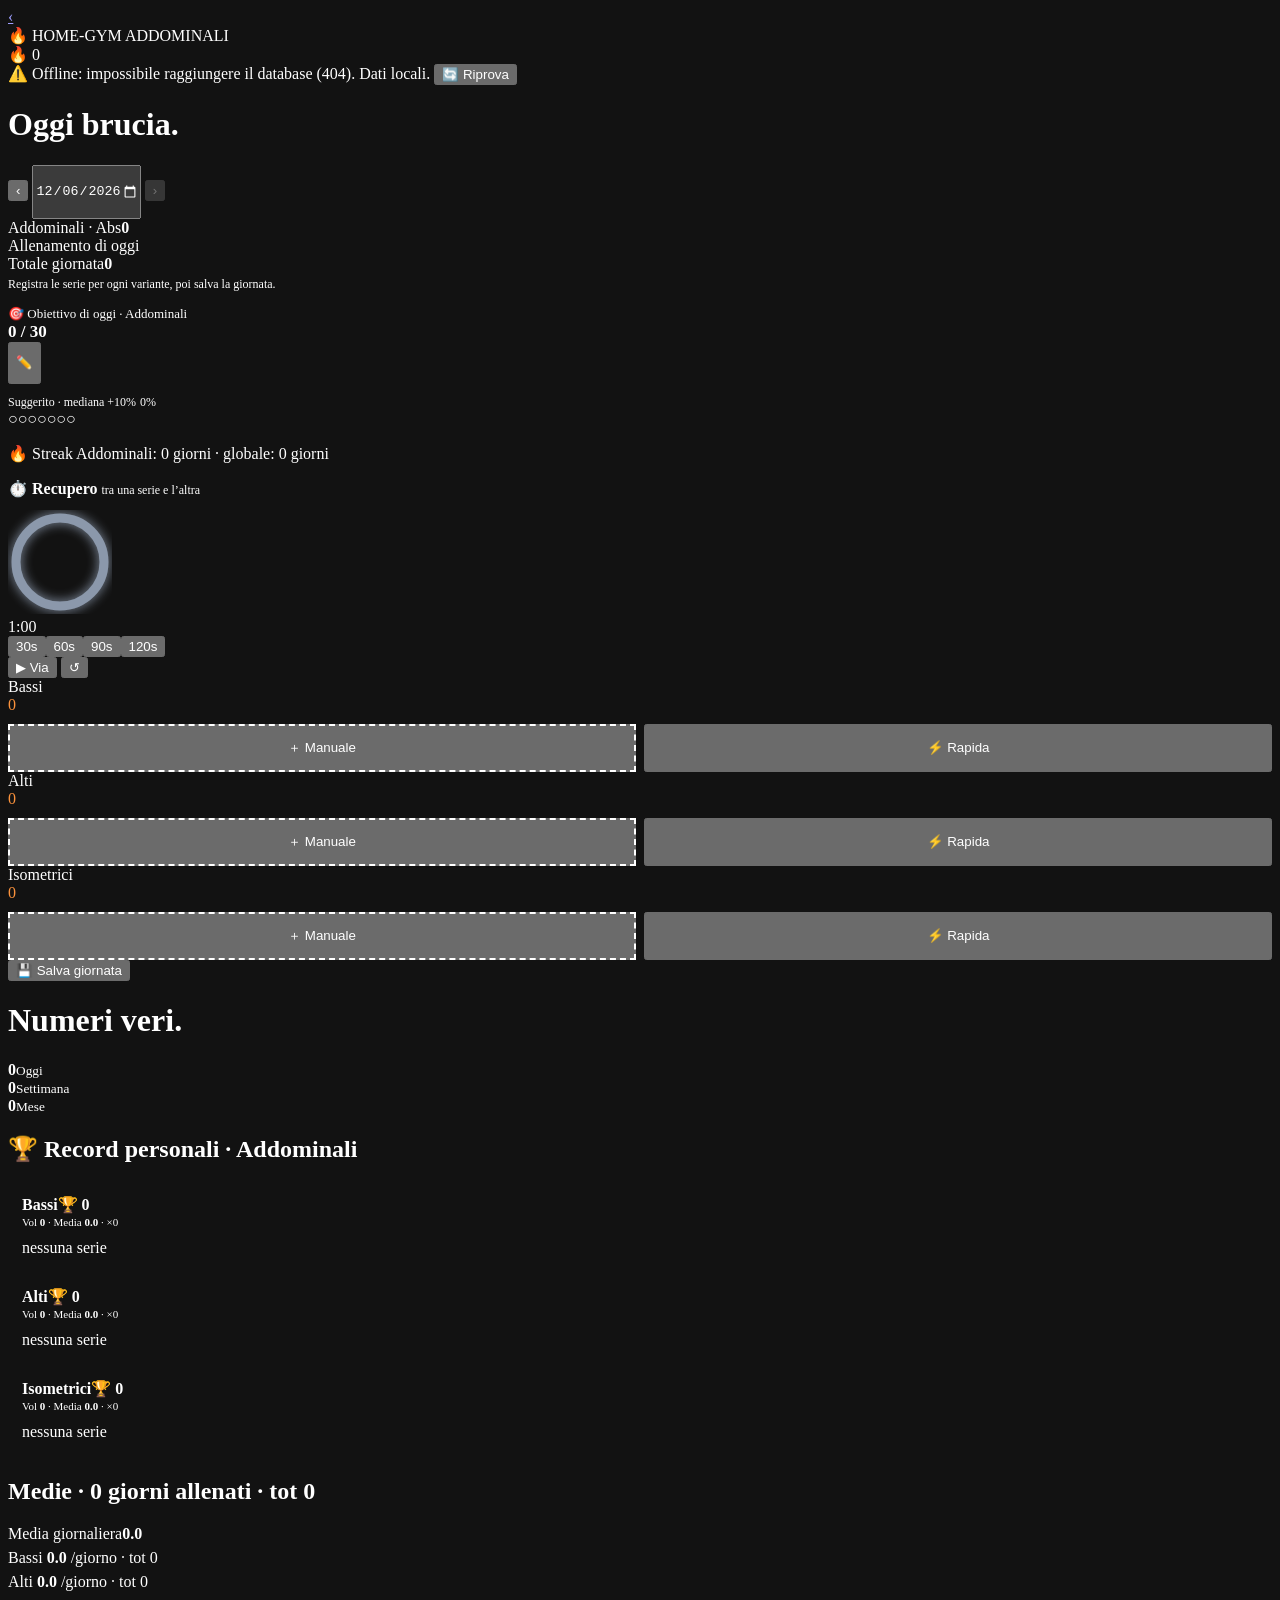
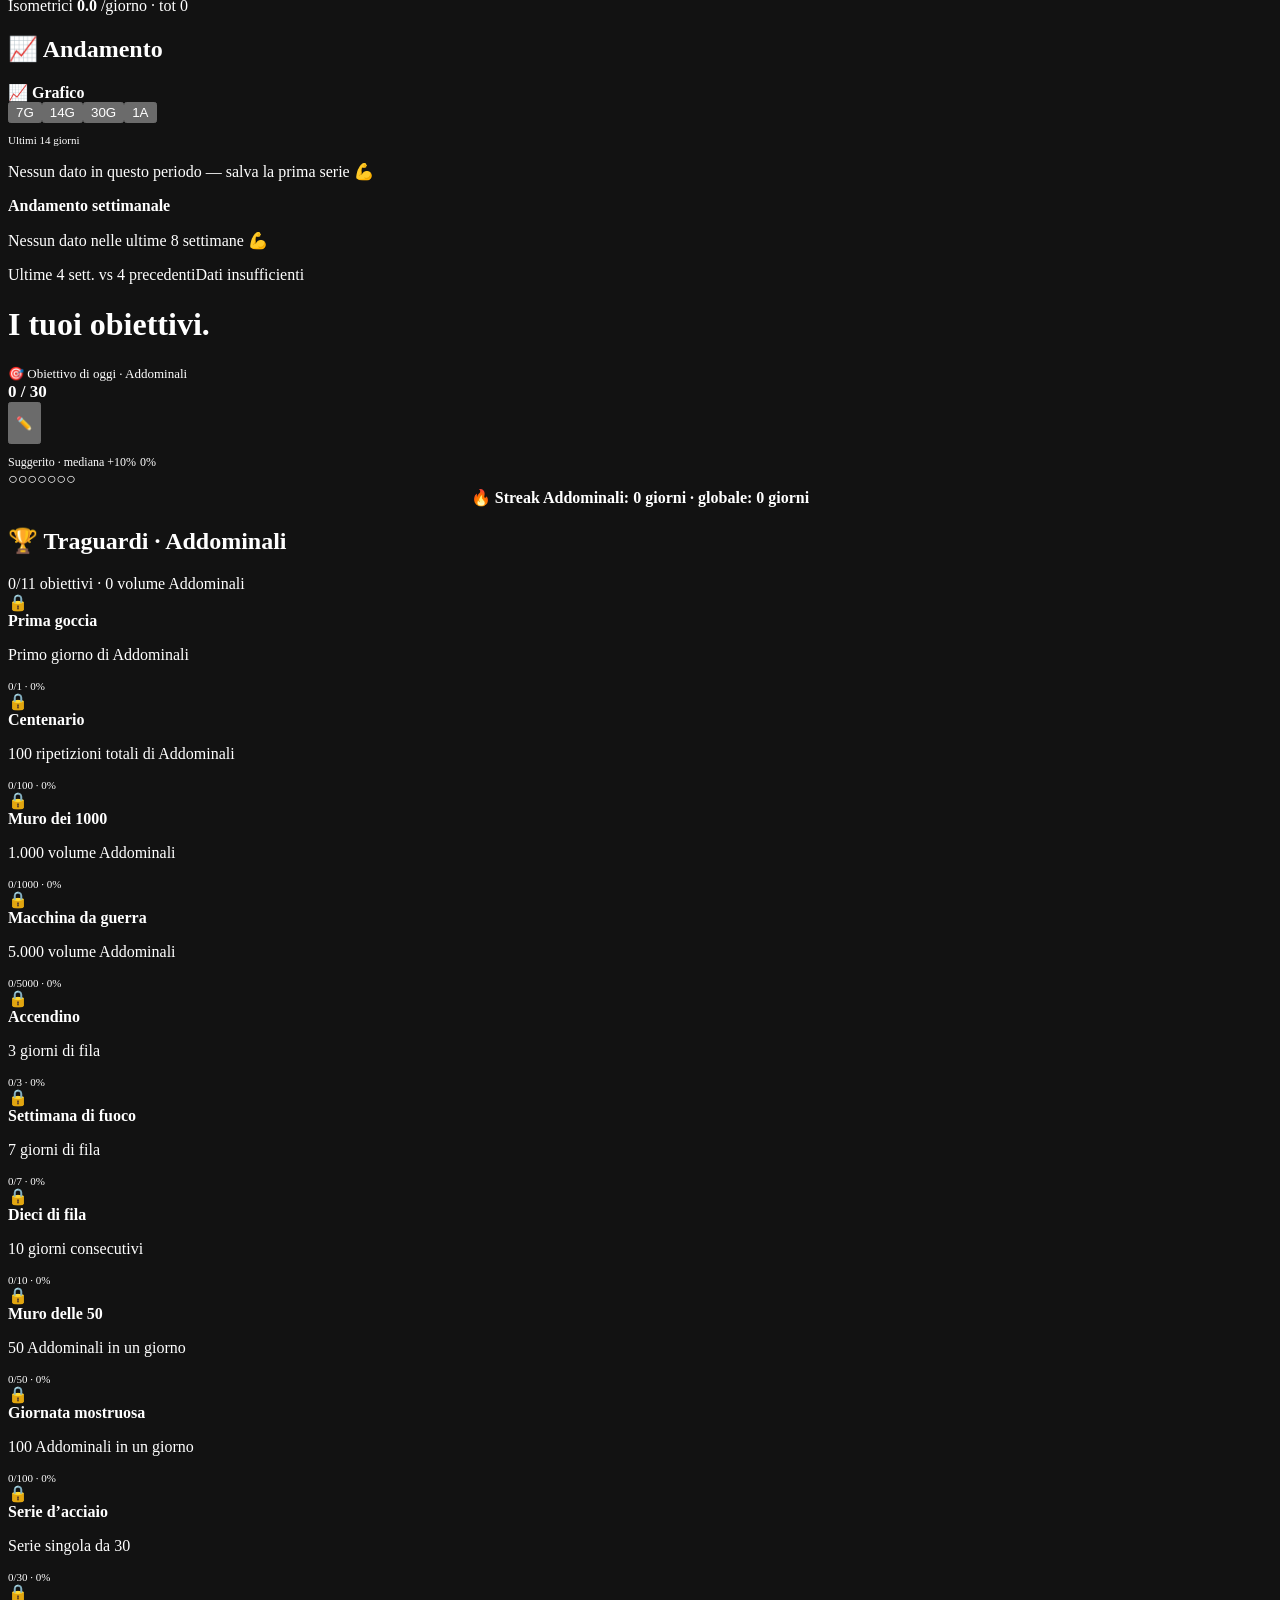
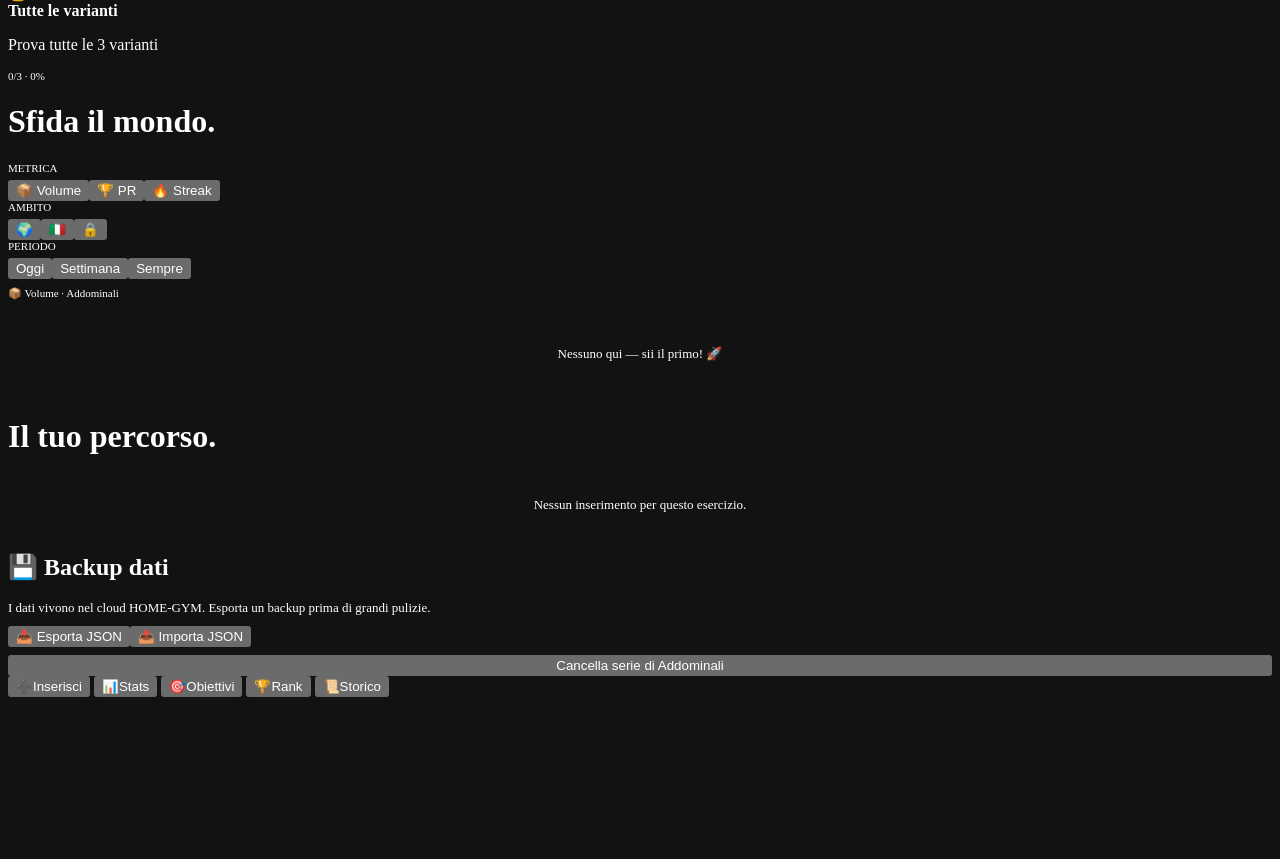
==== public/abs.html @ ecb2781e "feat: stat mini app allineate a PUSH-UP (PR con data, miglior giornata) - ordine sezioni come PUSH-U" ====
﻿<!DOCTYPE html>
<html lang="it">
<head>
<meta charset="UTF-8" />
<meta name="viewport" content="width=device-width, initial-scale=1, viewport-fit=cover" />
<meta name="theme-color" content="#04060c" />
<meta name="description" content="HOME-GYM · Addominali: streak, record, obiettivi e timer di recupero. Cloud + offline." />
<meta name="mobile-web-app-capable" content="yes" />
<meta name="apple-mobile-web-app-capable" content="yes" />
<meta name="apple-mobile-web-app-status-bar-style" content="black-translucent" />
<meta name="apple-mobile-web-app-title" content="Addominali" />
<meta name="color-scheme" content="dark" />
<link rel="manifest" href="/manifest.webmanifest" />
<link rel="icon" href="/favicon.ico" sizes="any" />
<link rel="icon" href="/favicon-32.png" type="image/png" sizes="32x32" />
<link rel="icon" href="/icon-192.png" type="image/png" sizes="192x192" />
<link rel="apple-touch-icon" href="/apple-touch-icon.png" />
<title>Addominali · HOME-GYM</title>
<link rel="stylesheet" href="app.css?v=4" />
<style>:root{--accent:#fb923c}</style>
</head>
<body data-page="exercise" data-type="Addominali">
<div id="app">
  <div class="topbar"><a class="back glass" href="index.html" aria-label="Torna alla Home">‹</a><div class="logo">🔥 HOME-GYM <span>ADDOMINALI</span></div><div class="streak-pill" id="streakPill">🔥 0</div></div>
  <div id="banner" class="hidden card warn"></div>

  <div id="sub-add" class="subtab active">
    <h1>Oggi <span class="glow-fire">brucia.</span></h1>
    <div class="datebar"><button onclick="moveDay(-1)" aria-label="Giorno precedente">‹</button><div class="dmid" onclick="goToday()" title="Torna a oggi"><b id="dayLabel">—</b><small id="daySub">—</small></div><button id="dayNext" onclick="moveDay(1)" aria-label="Giorno successivo">›</button></div>
    <div class="card hero"><span class="lbl">Addominali oggi · Abs</span><b id="heroDay">0</b><div class="meta" id="heroMeta"></div></div>
    <div class="card" id="goalCard"></div>
    <p id="streakLine" class="sub"></p>
    <div class="card" id="timerCard"></div>
    <div class="card"><div class="cat-head"><div class="cat-name"><span class="dot" style="background:#fb923c;color:#fb923c"></span>Variante <small>Addominali</small></div></div>
      <div class="vargrid" id="varGrid"></div>
      <p class="mu" id="unitHint" style="font-size:11px;font-weight:700"></p>
      <button class="qadd glass" onclick="openSheet()">⚡ Serie rapida</button>
      <div class="step-row"><button class="step" onclick="step(-5)" aria-label="Meno 5">−5</button><input id="inAmount" type="number" value="12" min="1" max="100000" inputmode="numeric" aria-label="Ripetizioni" /><button class="step" onclick="step(5)" aria-label="Più 5">+5</button></div>
      <div class="mini-grid"><button onclick="step(-1)">−1</button><button onclick="step(1)">+1</button><button onclick="step(10)">+10</button></div>
      <div class="savebar"><button class="pri" onclick="saveEntry()">➕ Salva</button></div>
      <p class="mu" id="selInfo" style="text-align:center;font-size:12px;margin-top:8px"></p>
    </div>
  </div>

  <div id="sub-stats" class="subtab">
    <h1>Numeri <span class="glow-fire">veri.</span></h1>
    <div class="grid3" id="kpiRow"></div>
    <h2>🏆 Record personali · Addominali</h2>
    <div class="grid3" id="prGrid"></div>
    <div id="prBestDay"></div>
    <h2>Medie · <span id="trainedDays">0</span> giorni allenati · tot <span id="statsTotVol">0</span></h2>
    <div class="card" id="exerciseAverages"></div>
    <h2>📈 Andamento</h2>
    <div class="card"><div class="chart-head"><b>📈 Grafico</b><div class="chips"><button class="chipbtn" data-cr="7d" onclick="setChartRange('7d')">7G</button><button class="chipbtn" data-cr="14d" onclick="setChartRange('14d')">14G</button><button class="chipbtn" data-cr="30d" onclick="setChartRange('30d')">30G</button><button class="chipbtn" data-cr="1y" onclick="setChartRange('1y')">1A</button></div></div><p class="mu" id="chartSub" style="font-size:11px">Ultimi 14 giorni</p><div id="chartSvg"></div></div>
    <div class="card"><b>Andamento settimanale</b><div id="weekSvg" style="margin-top:8px"></div><div class="row sp" id="trendBadge" style="margin-top:10px"></div></div>
  </div>

  <div id="sub-goals" class="subtab">
    <h1>I tuoi <span class="glow-fire">obiettivi.</span></h1>
    <div class="card" id="goalPageCard"></div>
    <div class="card" style="text-align:center"><b id="goalStreakLine"></b></div>
    <h2>🏆 Traguardi · Addominali</h2>
    <div class="card" id="achList"></div>
  </div>

  <div id="sub-rank" class="subtab">
    <h1>Sfida il <span class="glow-fire">mondo.</span></h1>
    <div class="card"><div class="mu" style="font-size:11px">METRICA</div><div class="chips" style="margin-top:6px"><button id="mVol" class="chipbtn" onclick="setMetric('volume')">📦 Volume</button><button id="mPr" class="chipbtn" onclick="setMetric('pr')">🏆 PR</button><button id="mStreak" class="chipbtn" onclick="setMetric('streak')">🔥 Streak</button></div>
      <div class="mu" style="font-size:11px">AMBITO</div><div class="chips" style="margin-top:6px"><button id="gGlobal" class="chipbtn" onclick="setScope('global')">🌍</button><button id="gCountry" class="chipbtn" onclick="setScope('country')">🇮🇹</button><button id="gRoom" class="chipbtn" onclick="setScope('room')">🔒</button></div>
      <div id="periodBlock"><div class="mu" style="font-size:11px">PERIODO</div><div class="chips" style="margin-top:6px"><button id="gToday" class="chipbtn" onclick="setPeriod('today')">Oggi</button><button id="gWeek" class="chipbtn" onclick="setPeriod('week')">Settimana</button><button id="gAll" class="chipbtn" onclick="setPeriod('all')">Sempre</button></div></div>
      <div id="roomPanel" class="hidden"></div>
      <p class="mu" id="rankLabel" style="font-size:11px;margin-top:8px"></p>
      <div class="card" style="padding:6px 14px;margin:8px 0 0"><div id="rankList"></div></div>
    </div>
  </div>

  <div id="sub-hist" class="subtab">
    <h1>Il tuo <span class="glow-pink">percorso.</span></h1>
    <div id="histList"></div>
    <h2>💾 Backup dati</h2>
    <div class="card"><p class="mu" style="font-size:13px;margin-bottom:10px">I dati vivono nel cloud HOME-GYM. Esporta un backup prima di grandi pulizie.</p>
      <div class="backup"><button onclick="exportJSON()">📥 Esporta JSON</button><button onclick="document.getElementById('imp').click()">📤 Importa JSON</button></div>
      <input type="file" id="imp" accept=".json,application/json" style="display:none" onchange="importJSON(this)" />
      <button class="dng" style="width:100%;margin-top:8px" onclick="wipeType()">Cancella serie di Addominali</button></div>
  </div>
</div>
<nav class="tabbar"><div>
  <button data-sub="add" class="on" onclick="subtab('add')"><span>➕</span>Inserisci</button>
  <button data-sub="stats" onclick="subtab('stats')"><span>📊</span>Stats</button>
  <button data-sub="goals" onclick="subtab('goals')"><span>🎯</span>Obiettivi</button>
  <button data-sub="rank" onclick="subtab('rank')"><span>🏆</span>Rank</button>
  <button data-sub="hist" onclick="subtab('hist')"><span>📜</span>Storico</button>
</div></nav>
<div id="toast"></div>
<div id="sheetRoot"></div>
<canvas id="confetti"></canvas>
<script src="app.js?v=12"></script>
</body>
</html>
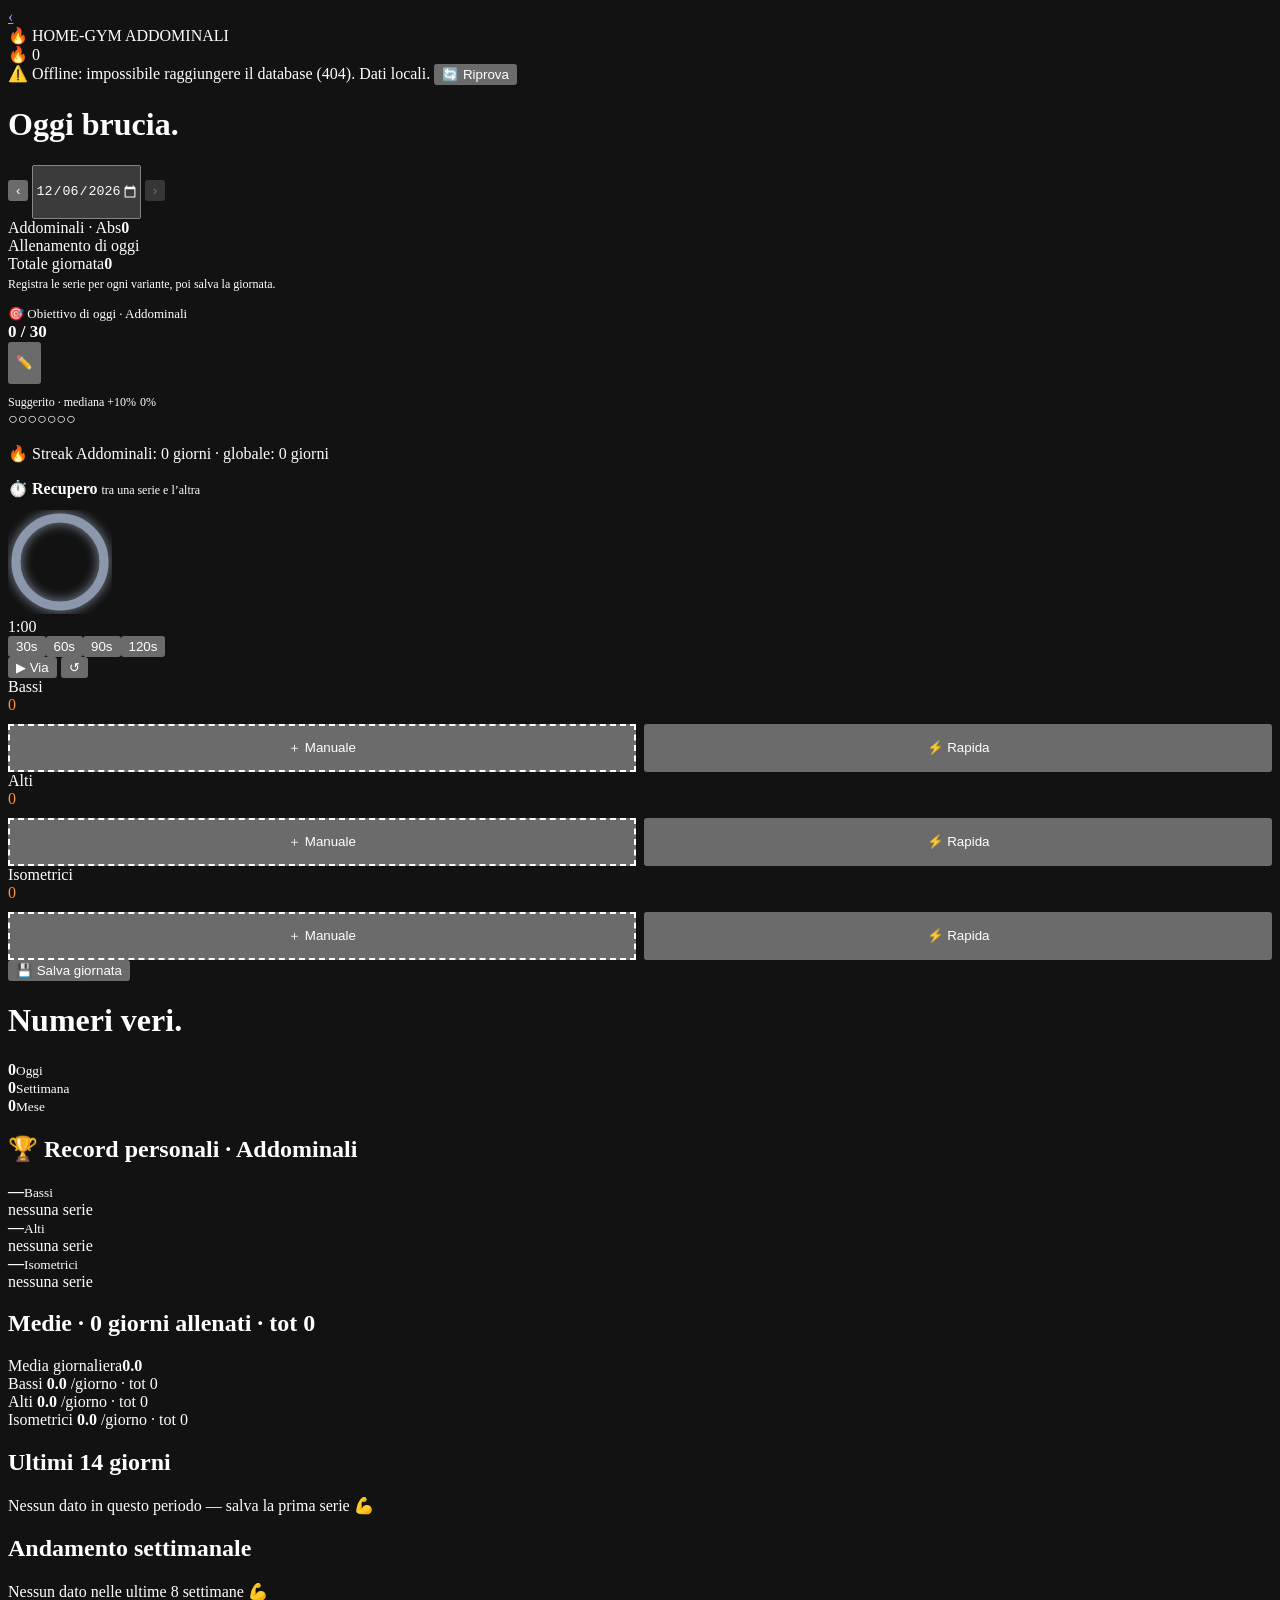
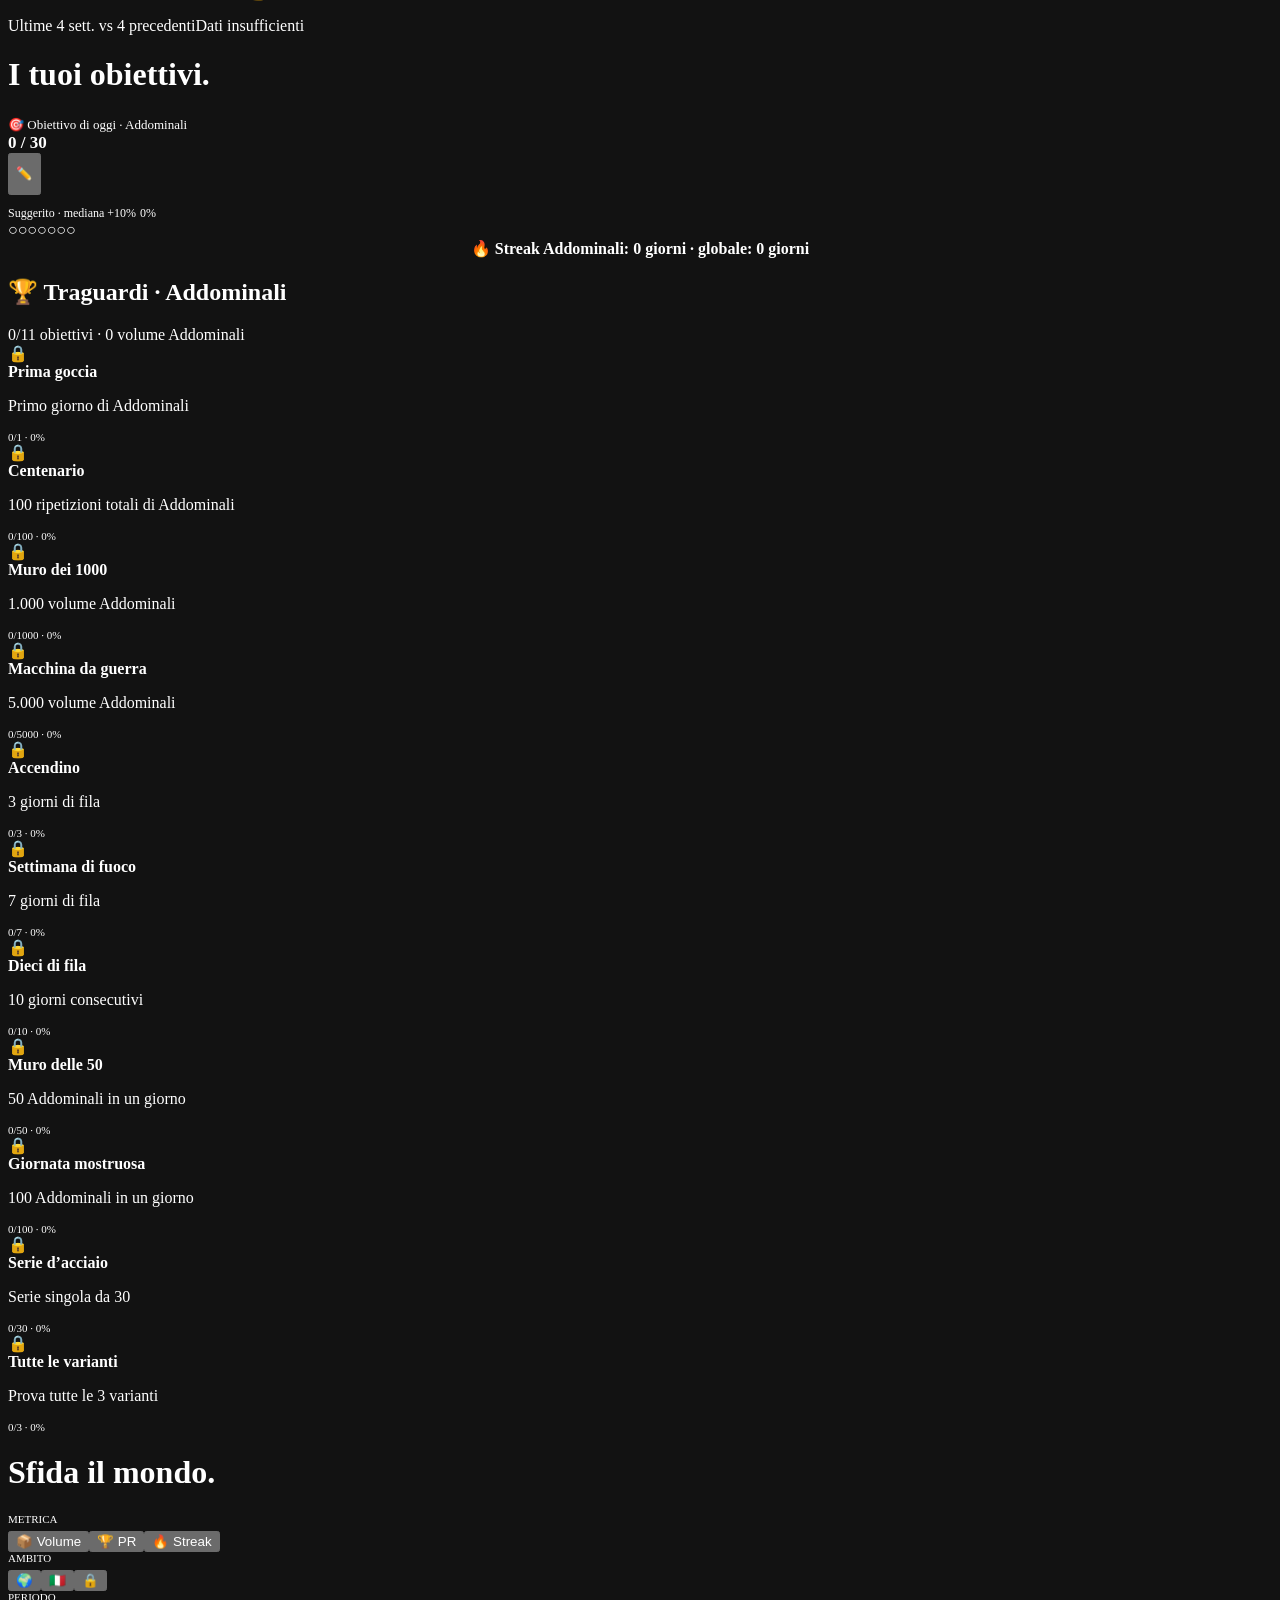
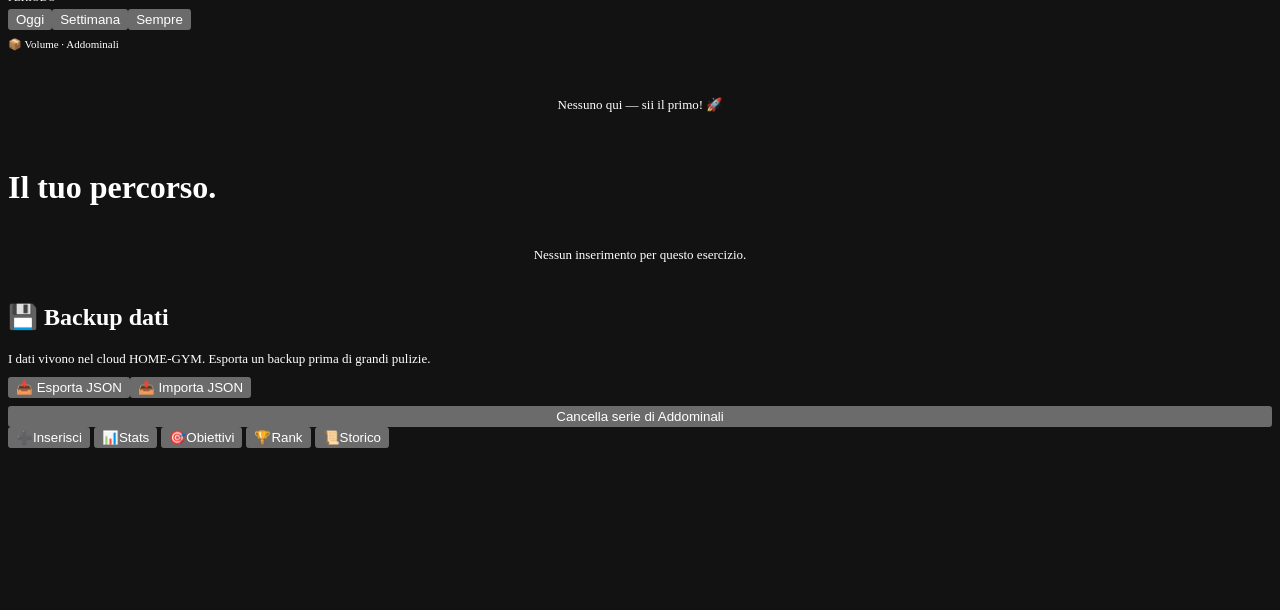
==== commit 38297eb6: "style: layout stat mini app identico a PUSH-UP - card Record personali compatte: numero grande, nome" ====
--- a/public/abs.html
+++ b/public/abs.html
@@ -50,9 +50,10 @@
     <div id="prBestDay"></div>
     <h2>Medie · <span id="trainedDays">0</span> giorni allenati · tot <span id="statsTotVol">0</span></h2>
     <div class="card" id="exerciseAverages"></div>
-    <h2>📈 Andamento</h2>
-    <div class="card"><div class="chart-head"><b>📈 Grafico</b><div class="chips"><button class="chipbtn" data-cr="7d" onclick="setChartRange('7d')">7G</button><button class="chipbtn" data-cr="14d" onclick="setChartRange('14d')">14G</button><button class="chipbtn" data-cr="30d" onclick="setChartRange('30d')">30G</button><button class="chipbtn" data-cr="1y" onclick="setChartRange('1y')">1A</button></div></div><p class="mu" id="chartSub" style="font-size:11px">Ultimi 14 giorni</p><div id="chartSvg"></div></div>
-    <div class="card"><b>Andamento settimanale</b><div id="weekSvg" style="margin-top:8px"></div><div class="row sp" id="trendBadge" style="margin-top:10px"></div></div>
+    <h2>Ultimi 14 giorni</h2>
+    <div class="card"><div id="chartSvg"></div></div>
+    <h2>Andamento settimanale</h2>
+    <div class="card"><div id="weekSvg"></div><div class="row sp" id="trendBadge" style="margin-top:12px"></div></div>
   </div>
 
   <div id="sub-goals" class="subtab">
@@ -94,6 +95,6 @@
 <div id="toast"></div>
 <div id="sheetRoot"></div>
 <canvas id="confetti"></canvas>
-<script src="app.js?v=12"></script>
+<script src="app.js?v=13"></script>
 </body>
 </html>
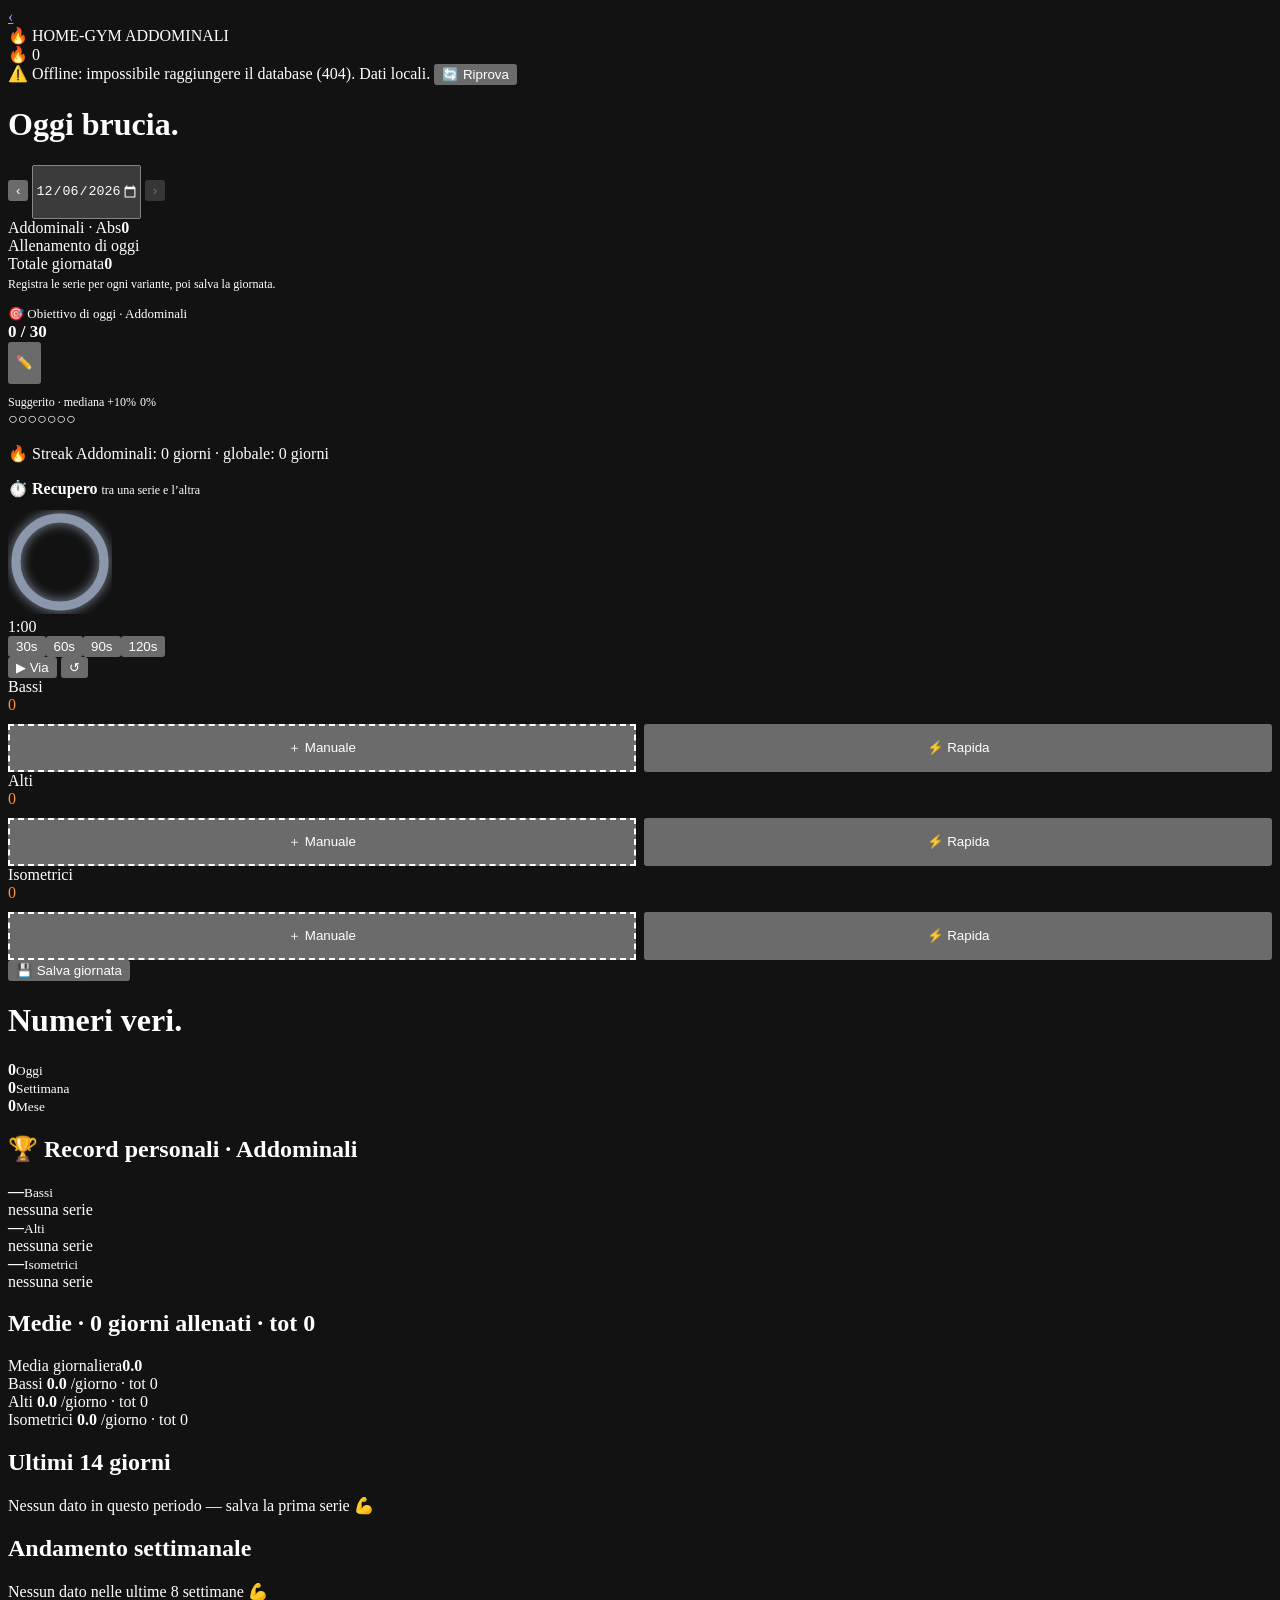
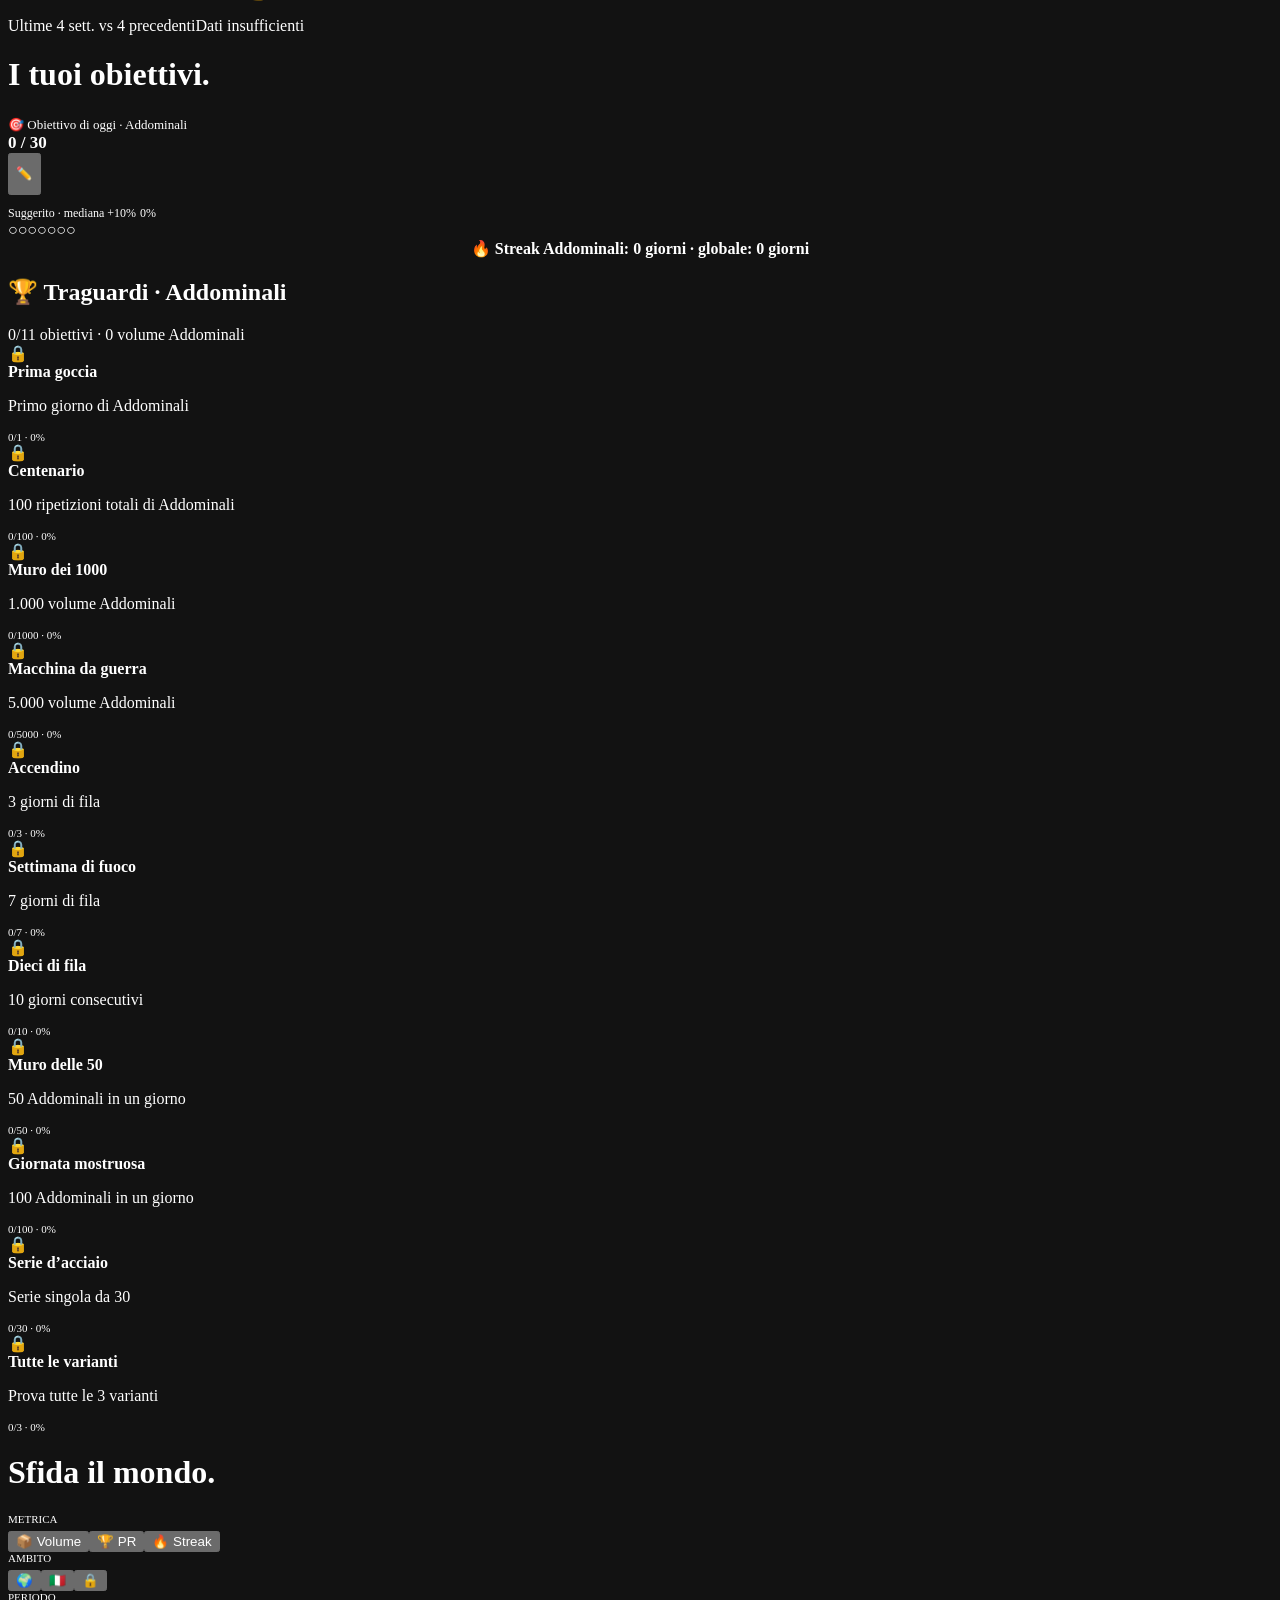
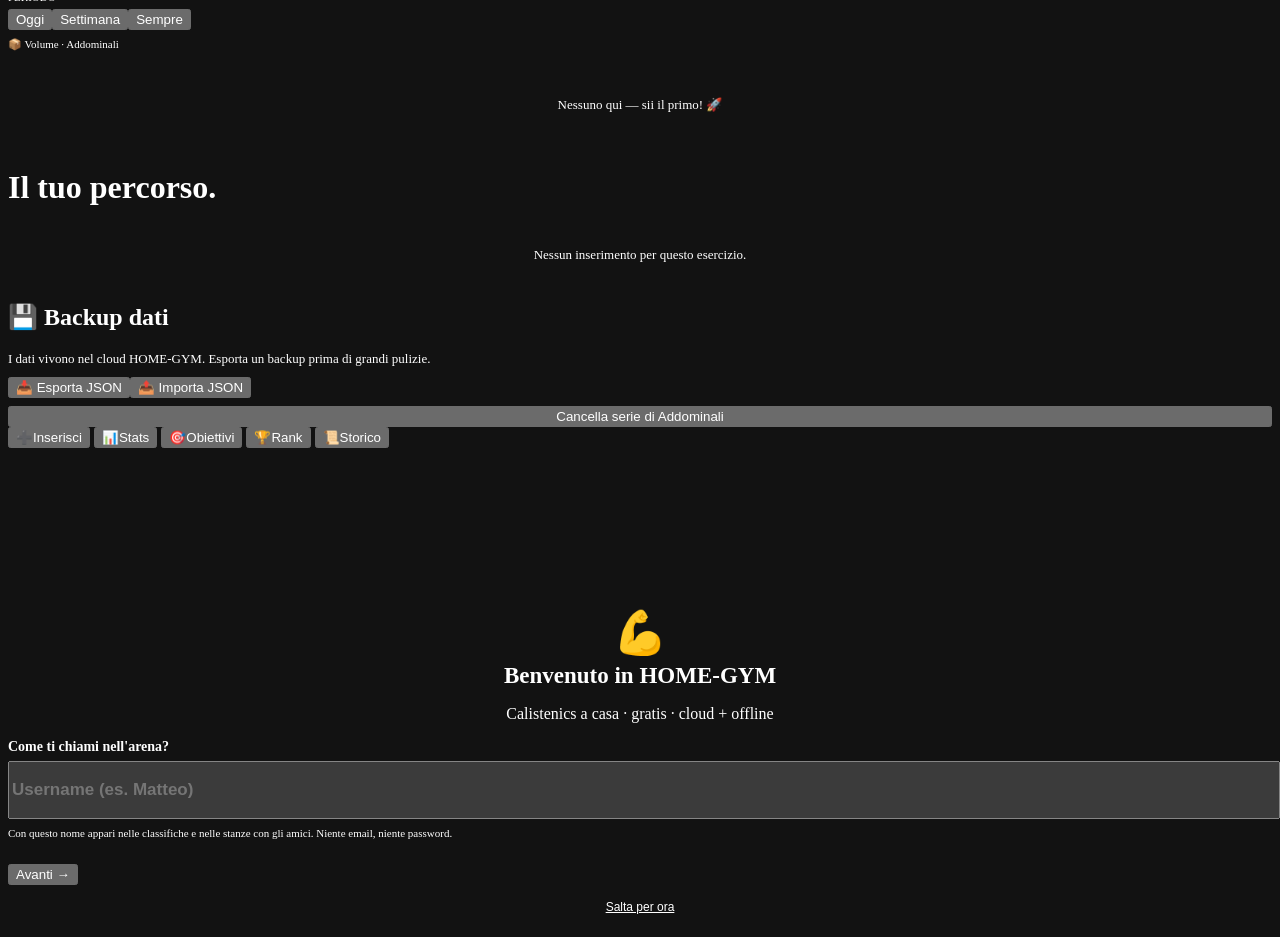
==== commit e518ed2c: "feat: onboarding primo avvio, condivisione Web Share, invita amici nelle stanze (cache v15) Overlay " ====
--- a/public/abs.html
+++ b/public/abs.html
@@ -95,6 +95,6 @@
 <div id="toast"></div>
 <div id="sheetRoot"></div>
 <canvas id="confetti"></canvas>
-<script src="app.js?v=13"></script>
+<script src="app.js?v=15"></script>
 </body>
 </html>
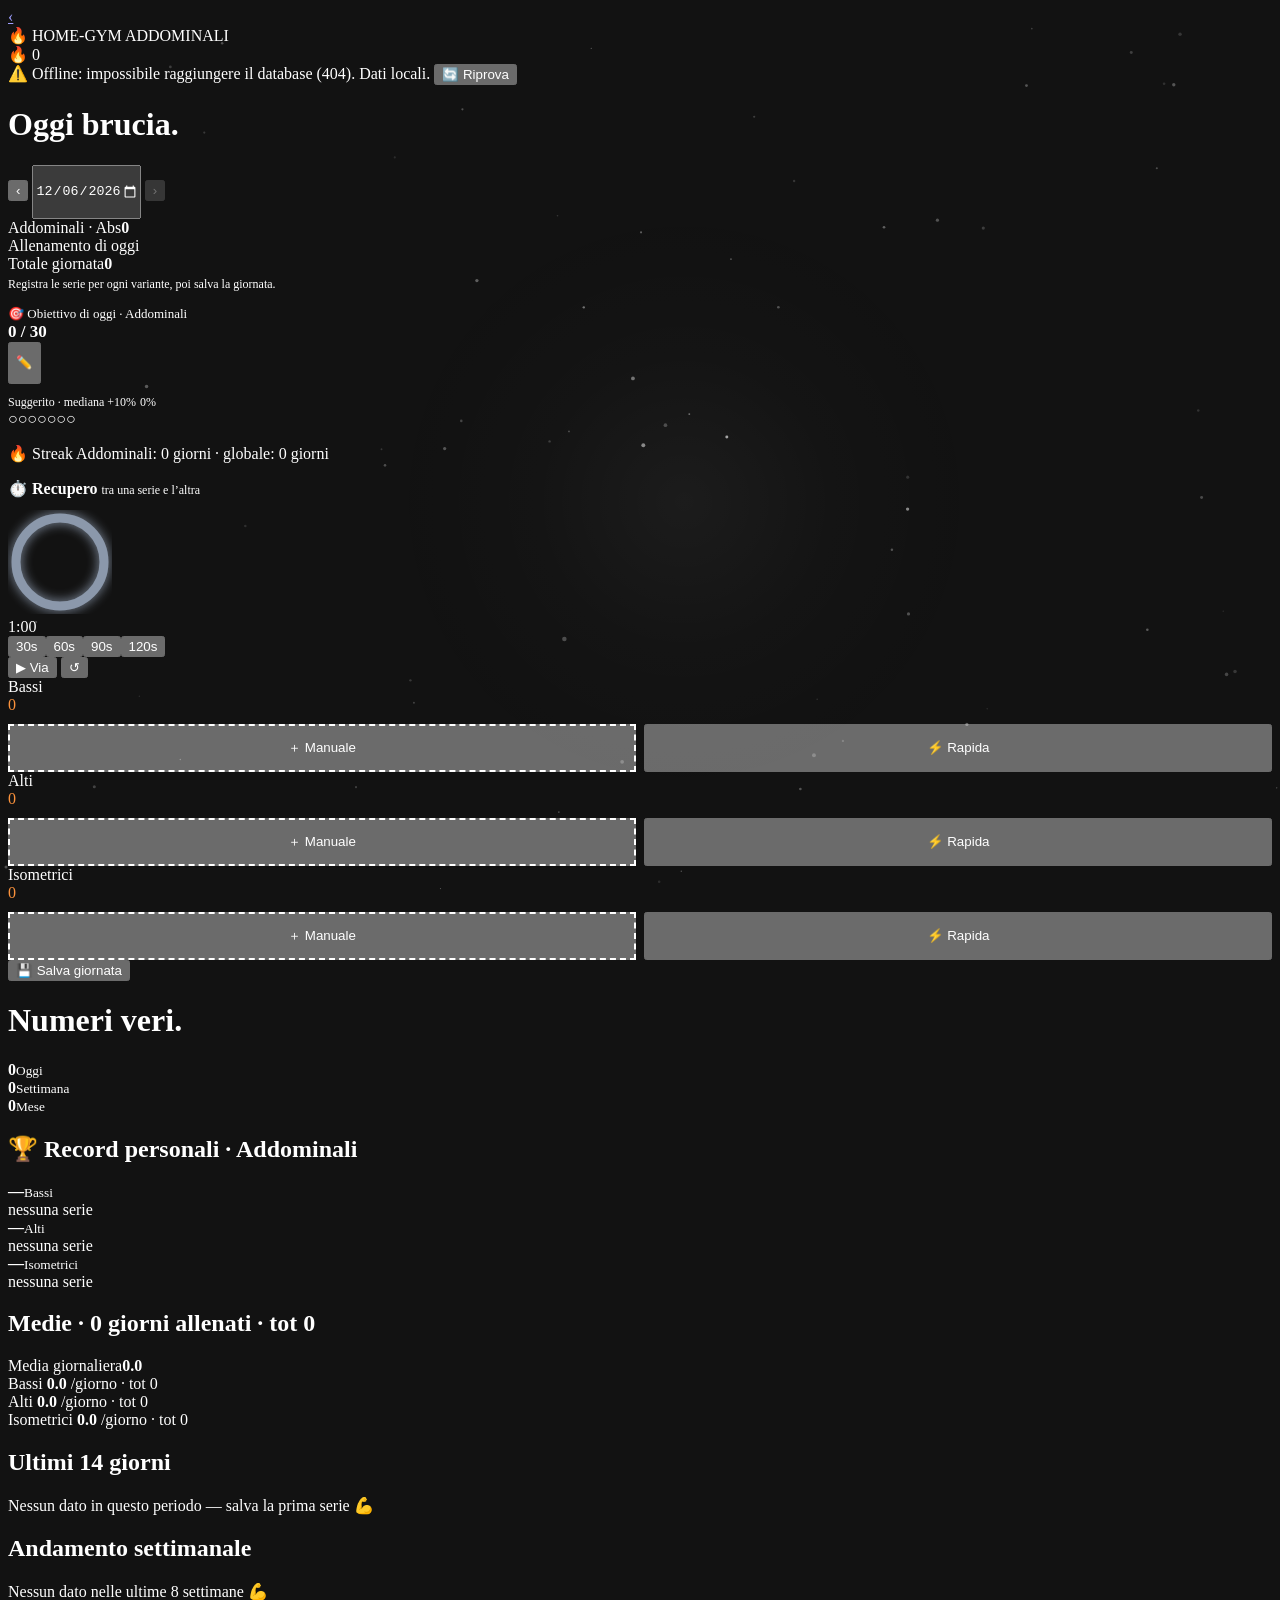
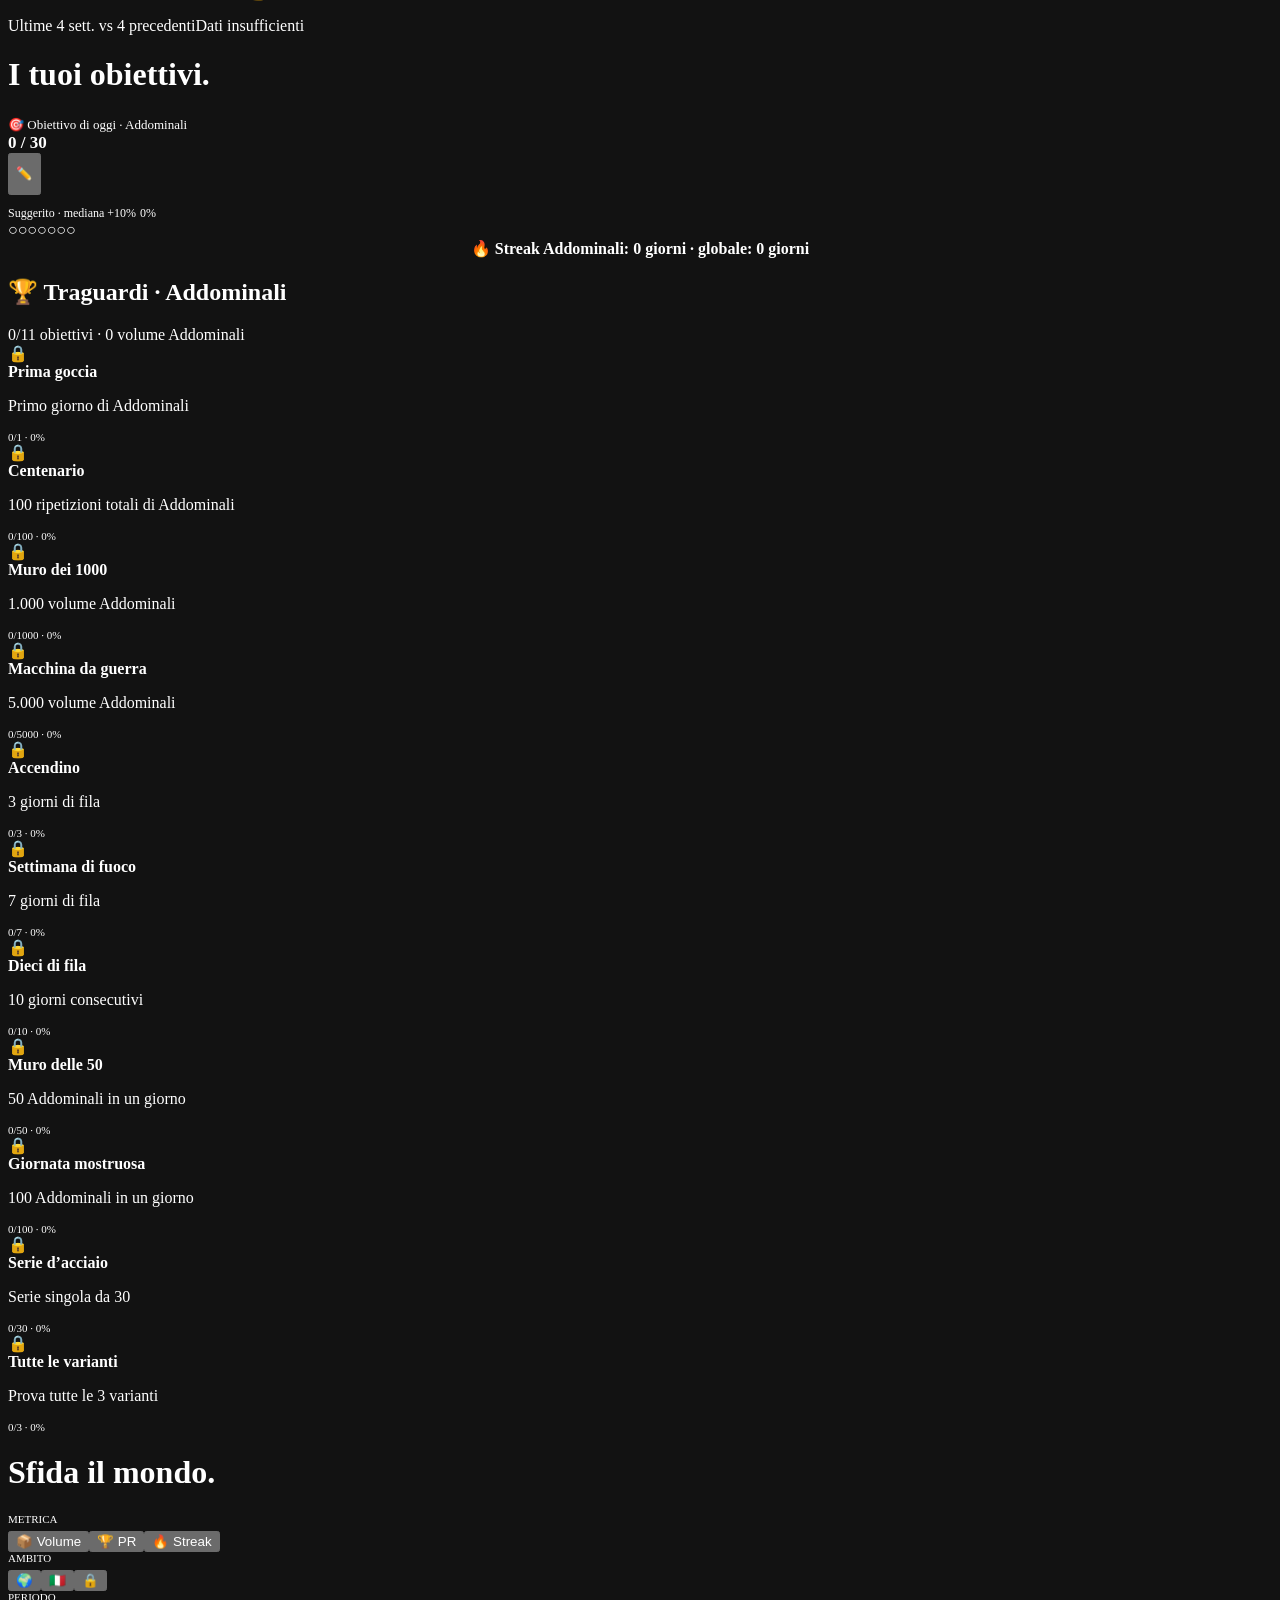
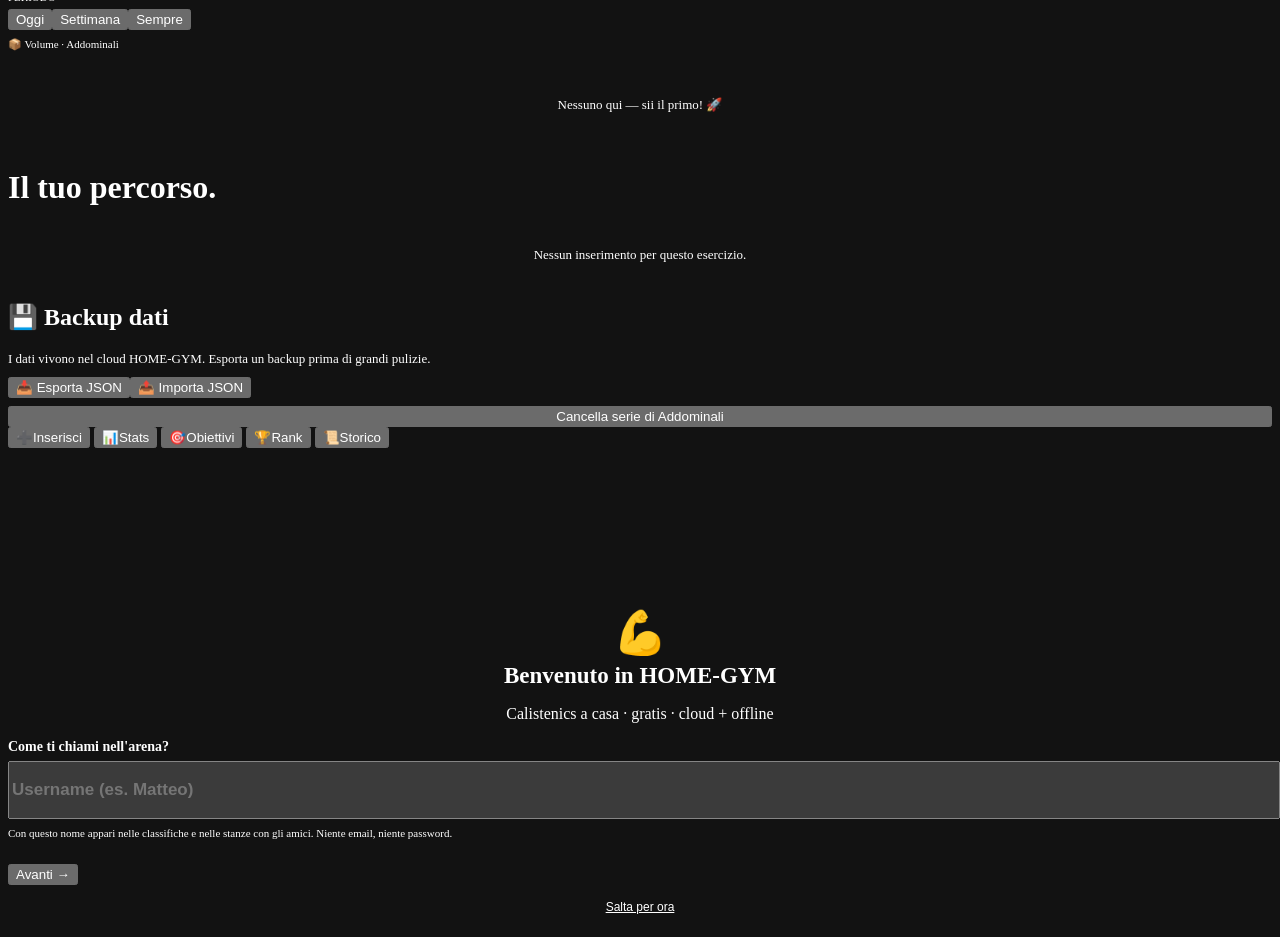
==== commit 5d957a16: "app: sfondo vivo con puntini bianchi + luce mouse su tutte le 8 pagine (app.js v19, sw v20)" ====
--- a/public/abs.html
+++ b/public/abs.html
@@ -95,6 +95,9 @@
 <div id="toast"></div>
 <div id="sheetRoot"></div>
 <canvas id="confetti"></canvas>
-<script src="app.js?v=15"></script>
+<script>window.va = window.va || function () { (window.vaq = window.vaq || []).push(arguments); };</script>
+<script defer src="/_vercel/insights/script.js"></script>
+<script src="design/bg-fx.js?v=2"></script>
+<script src="app.js?v=19"></script>
 </body>
 </html>
